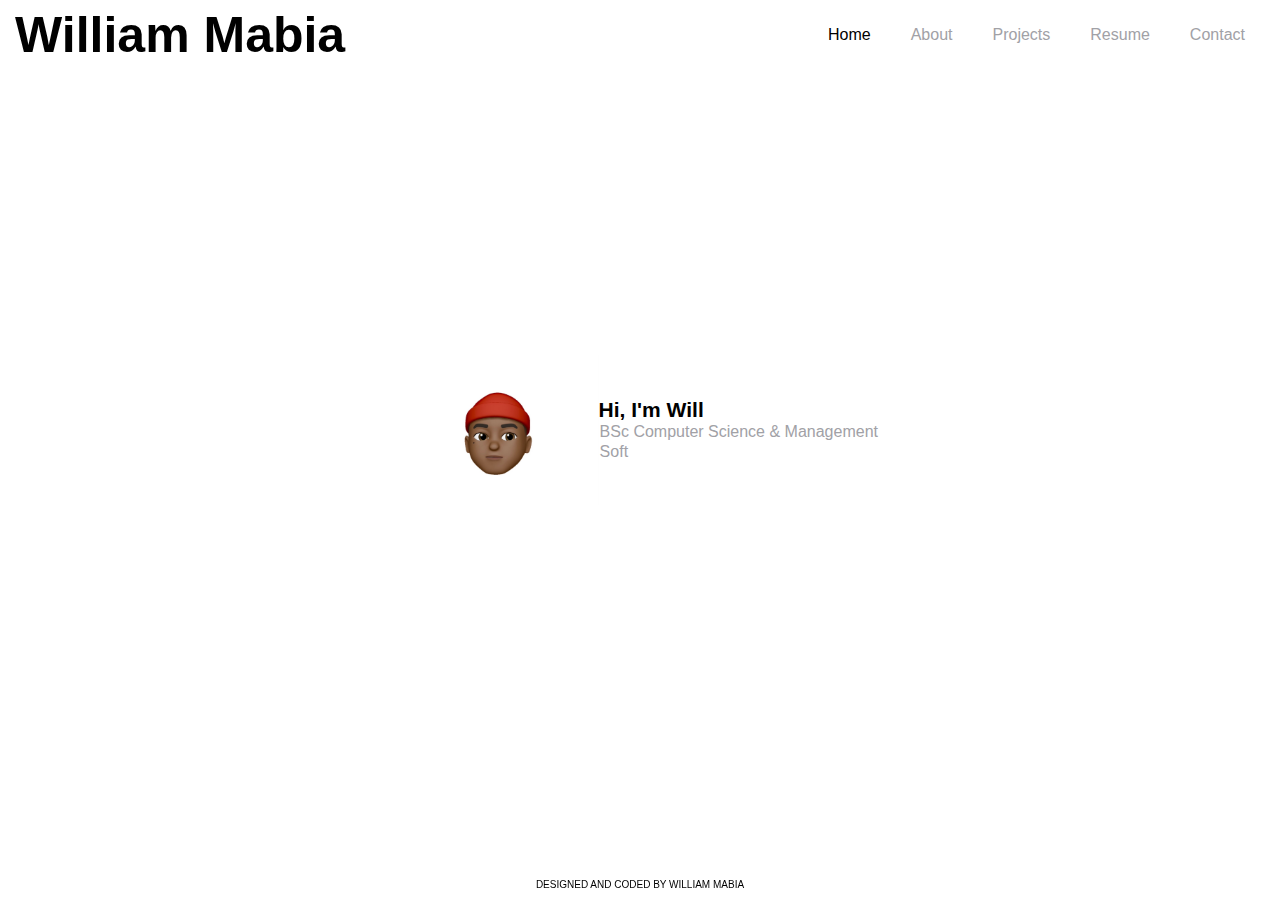
==== index.html @ c53fb977 "Initial commit" ====
<!DOCTYPE html>
<html lang="en">
  <head>
    <meta charset="UTF-8" />
    <meta http-equiv="X-UA-Compatible" content="IE=edge" />
    <meta name="viewport" content="width=device-width, initial-scale=1.0" />
    <link rel="stylesheet" href="css/utilities.css" />
    <link rel="stylesheet" href="css/style.css" />
    <script src="main.js"></script>
    <title>Welcome | William Mabia</title>
  </head>
  <body id="home" class="bg-white">
    <header>
      <nav id="navbar">
        <h1><a class="current" href="index.html">William Mabia</a></h1>
        <ul>
          <li><a class="current" href="index.html">Home</a></li>
          <li><a href="about.html">About</a></li>
          <li><a href="projects.html">Projects</a></li>
          <li><a href="resume.html">Resume</a></li>
          <li><a href="contact.html">Contact</a></li>
        </ul>
      </nav>
    </header>

    <section id="landing-page">
      <img class="memoji" src="img/memoji.jpg" alt="" />
      <div class="content">
        <h1>Hi, I'm Will</h1>
        <p class="text-grey">BSc Computer Science & Management</p>
        <p class="text-grey">
          <span
            class="txt-type"
            data-wait="3000"
            data-words='["Software Engineer", "Full Stack Developer", "Front End Developer", "UX Designer"]'
          ></span>
        </p>
      </div>
    </section>

    <footer id="footer">
      <!--<p>Designed and Coded by William Mabia</p>-->
      <p>DESIGNED AND CODED BY WILLIAM MABIA</p>
    </footer>
  </body>
</html>
---- css/utilities.css ----
.bg-black {
  background: #000;
  color: #fff;
}
.text-grey {
  color: #a1a1a6;
}
---- css/style.css ----
* {
  margin: 0;
  padding: 0;
  box-sizing: border-box;
}

html {
  font-size: 10px;
}

body {
  font-size: 1.6rem;
  font-family: "Helvetica Neue", Helvetica, Arial, "Lucida Grande", sans-serif;
  font-weight: 450;
}

a {
  text-decoration: none;
  color: #000;
}

/*navbar*/
#navbar {
  display: flex;
  justify-content: space-between;
  align-items: center;

  width: 100%;
  height: 70px;

  padding: 0px 15px;
}

#navbar h1 {
  font-size: 5rem;
}

#navbar ul {
  display: flex;
  list-style: none;
}

#navbar ul a {
  padding: 10px 20px;
  color: #a1a1a6;
}

#navbar ul a:hover {
  text-decoration-line: underline;
  text-underline-offset: 4px;
  cursor: pointer;
}

#navbar .current {
  color: #000;
}

/*Cursor*/
#landing-page .txt-type > .txt {
  border-right: 0.32rem solid #fff;
}

/*Home Page*/
#home {
  height: 100vh;
}
#landing-page {
  display: flex;
  align-items: center;
  justify-content: center;
  height: 80vh;
}

#landing-page .memoji {
  height: 150px;
}

#landing-page h1 {
  font-weight: 700px;
}

#landing-page p {
  padding: 1px;
}

.content h1 {
  font-size: 2.1rem;
}

/*Footer*/
footer {
  display: flex;
  align-items: flex-end;
  justify-content: center;
  position: fixed;

  width: 100%;
  bottom: 10px;
  font-size: 1rem;
  font-weight: 400;
}
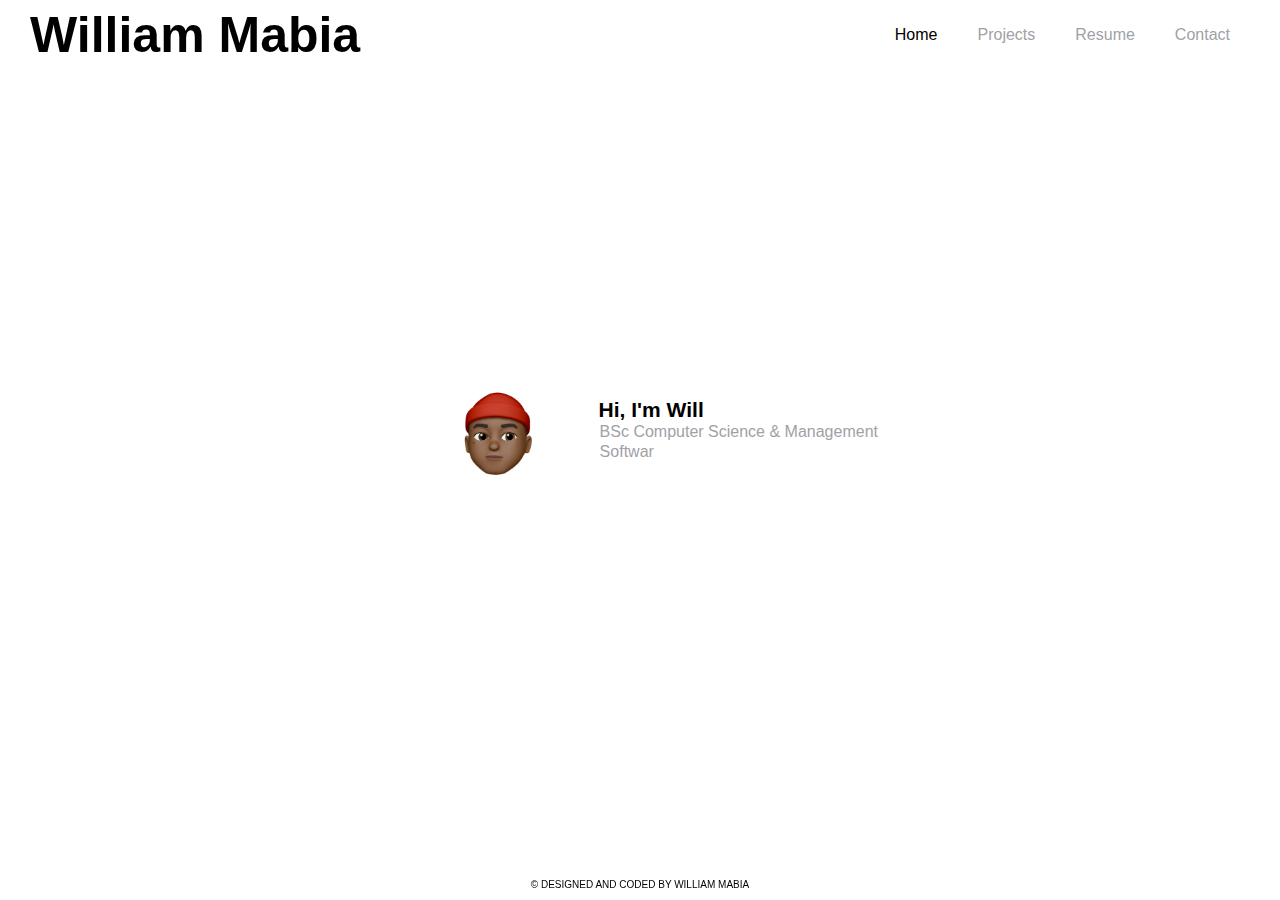
==== commit 08f91646: "First upload" ====
--- a/index.html
+++ b/index.html
@@ -15,7 +15,6 @@
         <h1><a class="current" href="index.html">William Mabia</a></h1>
         <ul>
           <li><a class="current" href="index.html">Home</a></li>
-          <li><a href="about.html">About</a></li>
           <li><a href="projects.html">Projects</a></li>
           <li><a href="resume.html">Resume</a></li>
           <li><a href="contact.html">Contact</a></li>
@@ -40,7 +39,7 @@
 
     <footer id="footer">
       <!--<p>Designed and Coded by William Mabia</p>-->
-      <p>DESIGNED AND CODED BY WILLIAM MABIA</p>
+      <p>&COPY DESIGNED AND CODED BY WILLIAM MABIA</p>
     </footer>
   </body>
 </html>
--- a/css/style.css
+++ b/css/style.css
@@ -28,7 +28,7 @@
   width: 100%;
   height: 70px;
 
-  padding: 0px 15px;
+  padding: 20px 30px;
 }
 
 #navbar h1 {
@@ -87,6 +87,52 @@
   font-size: 2.1rem;
 }
 
+/*Contact Page*/
+#contact-form {
+  width: 100%;
+  padding: 0px 18px;
+  padding-top: 20px;
+}
+#contact-form label {
+  display: block;
+  margin-top: 30px;
+  margin-bottom: 5px;
+}
+
+#contact-form input,
+#contact-form textarea {
+  width: 70%;
+  padding: 15px;
+  border-radius: 5px;
+  border: 1px #a1a1a6 solid;
+  font-size: 12px;
+}
+
+#contact-form textarea {
+  height: 200px;
+}
+
+#contact-form input:focus,
+#contact-form textarea:focus {
+  outline: none;
+  color: #000;
+}
+
+button {
+  color: black;
+  background: white;
+  border: none;
+  cursor: pointer;
+
+  padding: 10px 5px;
+  font-weight: 450;
+  font-size: 1.4rem;
+}
+
+button:hover {
+  text-decoration: underline;
+}
+
 /*Footer*/
 footer {
   display: flex;
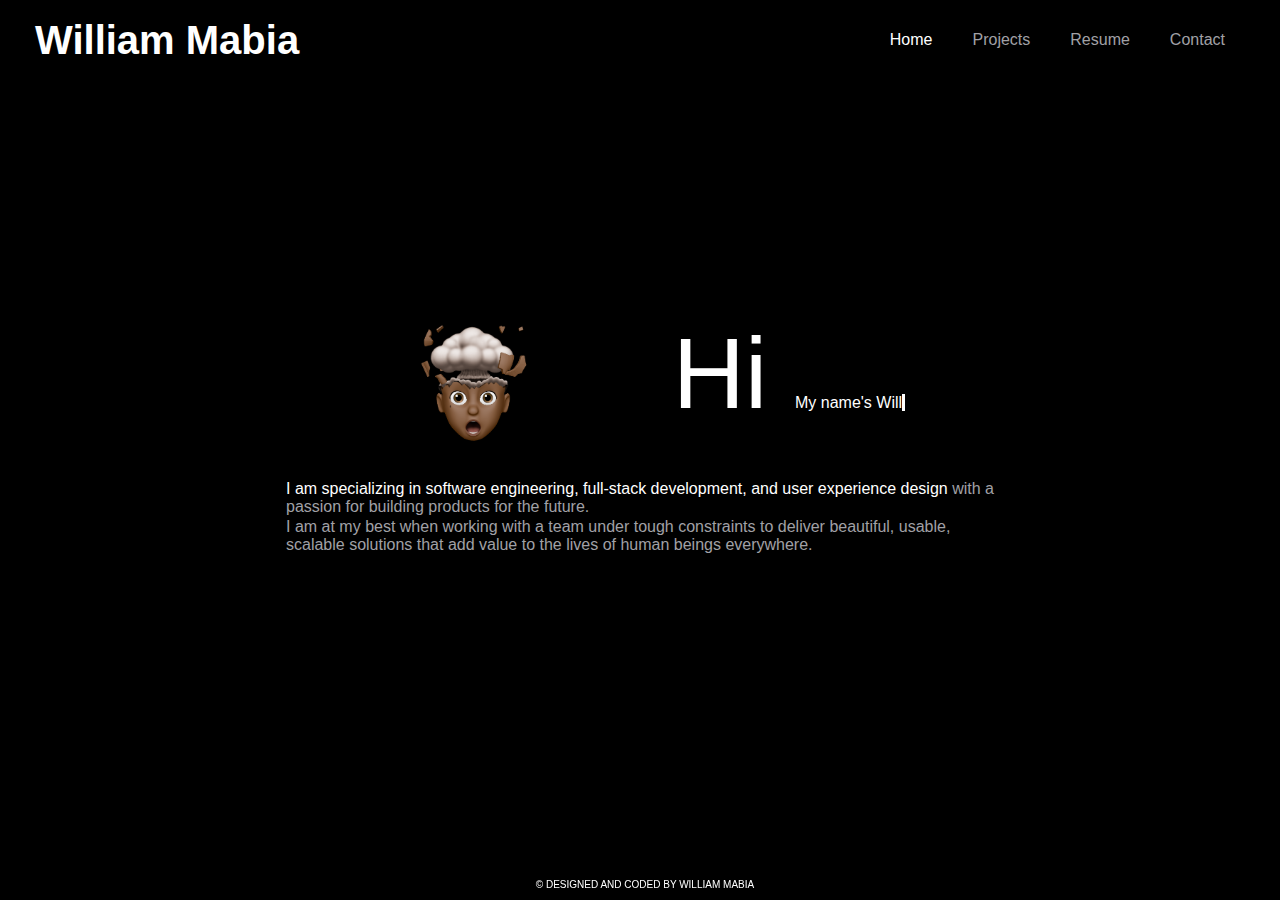
==== commit d0e88c2e: "Homepage" ====
--- a/index.html
+++ b/index.html
@@ -23,17 +23,34 @@
     </header>
 
     <section id="landing-page">
-      <img class="memoji" src="img/memoji.jpg" alt="" />
       <div class="content">
-        <h1>Hi, I'm Will</h1>
-        <p class="text-grey">BSc Computer Science & Management</p>
-        <p class="text-grey">
-          <span
-            class="txt-type"
-            data-wait="3000"
-            data-words='["Software Engineer", "Full Stack Developer", "Front End Developer", "UX Designer"]'
-          ></span>
-        </p>
+        <div class="top-left">
+          <img class="memoji" src="img/memoji.png" alt="" />
+        </div>
+        <div class="top-right">
+          <p>
+            <span class="text-em">Hi </span>My name's
+            <span
+              class="txt-type"
+              data-wait="3000"
+              data-words='["Will", "William"]'
+            ></span>
+          </p>
+        </div>
+        <div class="bottom">
+          <p class="text-grey">
+            <span class="text-white"
+              >I am specializing in software engineering, full-stack
+              development, and user experience design</span
+            >
+            with a passion for building products for the future.
+          </p>
+          <p class="text-grey">
+            I am at my best when working with a team under tough constraints to
+            deliver beautiful, usable, scalable solutions that add value to the
+            lives of human beings everywhere.
+          </p>
+        </div>
       </div>
     </section>
 
--- a/css/utilities.css
+++ b/css/utilities.css
@@ -5,3 +5,11 @@
 .text-grey {
   color: #a1a1a6;
 }
+
+.text-em {
+  font-size: 100px;
+}
+
+.text-white {
+  color: #fff;
+}
--- a/css/style.css
+++ b/css/style.css
@@ -6,17 +6,20 @@
 
 html {
   font-size: 10px;
+  color: #fff;
 }
 
 body {
   font-size: 1.6rem;
   font-family: "Helvetica Neue", Helvetica, Arial, "Lucida Grande", sans-serif;
   font-weight: 450;
+  background-color: #000;
+  padding: 5px;
 }
 
 a {
   text-decoration: none;
-  color: #000;
+  color: #fff;
 }
 
 /*navbar*/
@@ -32,7 +35,7 @@
 }
 
 #navbar h1 {
-  font-size: 5rem;
+  font-size: 4rem;
 }
 
 #navbar ul {
@@ -52,7 +55,7 @@
 }
 
 #navbar .current {
-  color: #000;
+  color: #fff;
 }
 
 /*Cursor*/
@@ -66,9 +69,11 @@
 }
 #landing-page {
   display: flex;
+  flex-direction: column;
   align-items: center;
   justify-content: center;
   height: 80vh;
+  padding: 0px 280px;
 }
 
 #landing-page .memoji {
@@ -83,8 +88,26 @@
   padding: 1px;
 }
 
-.content h1 {
-  font-size: 2.1rem;
+/*Content*/
+.content {
+  display: grid;
+  grid-template-areas:
+    "left right"
+    "bottom bottom";
+  grid-gap: 1rem;
+}
+
+.top-left {
+  grid-area: left;
+  text-align: center;
+}
+
+.top-right {
+  grid-area: right;
+}
+
+.bottom {
+  grid-area: bottom;
 }
 
 /*Contact Page*/
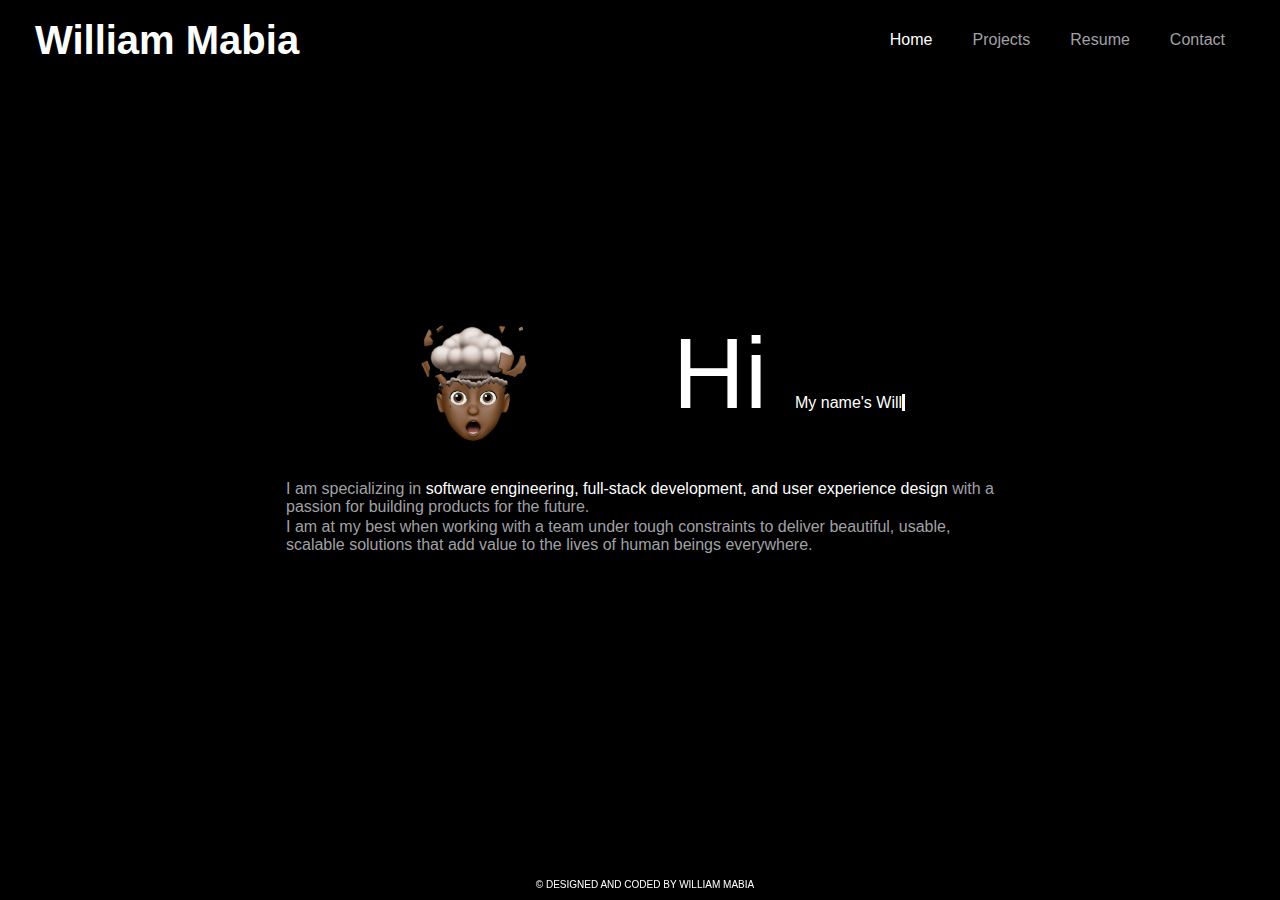
==== commit c1feac3e: "Homepage" ====
--- a/index.html
+++ b/index.html
@@ -39,9 +39,10 @@
         </div>
         <div class="bottom">
           <p class="text-grey">
+            I am specializing in
             <span class="text-white"
-              >I am specializing in software engineering, full-stack
-              development, and user experience design</span
+              >software engineering, full-stack development, and user experience
+              design</span
             >
             with a passion for building products for the future.
           </p>
